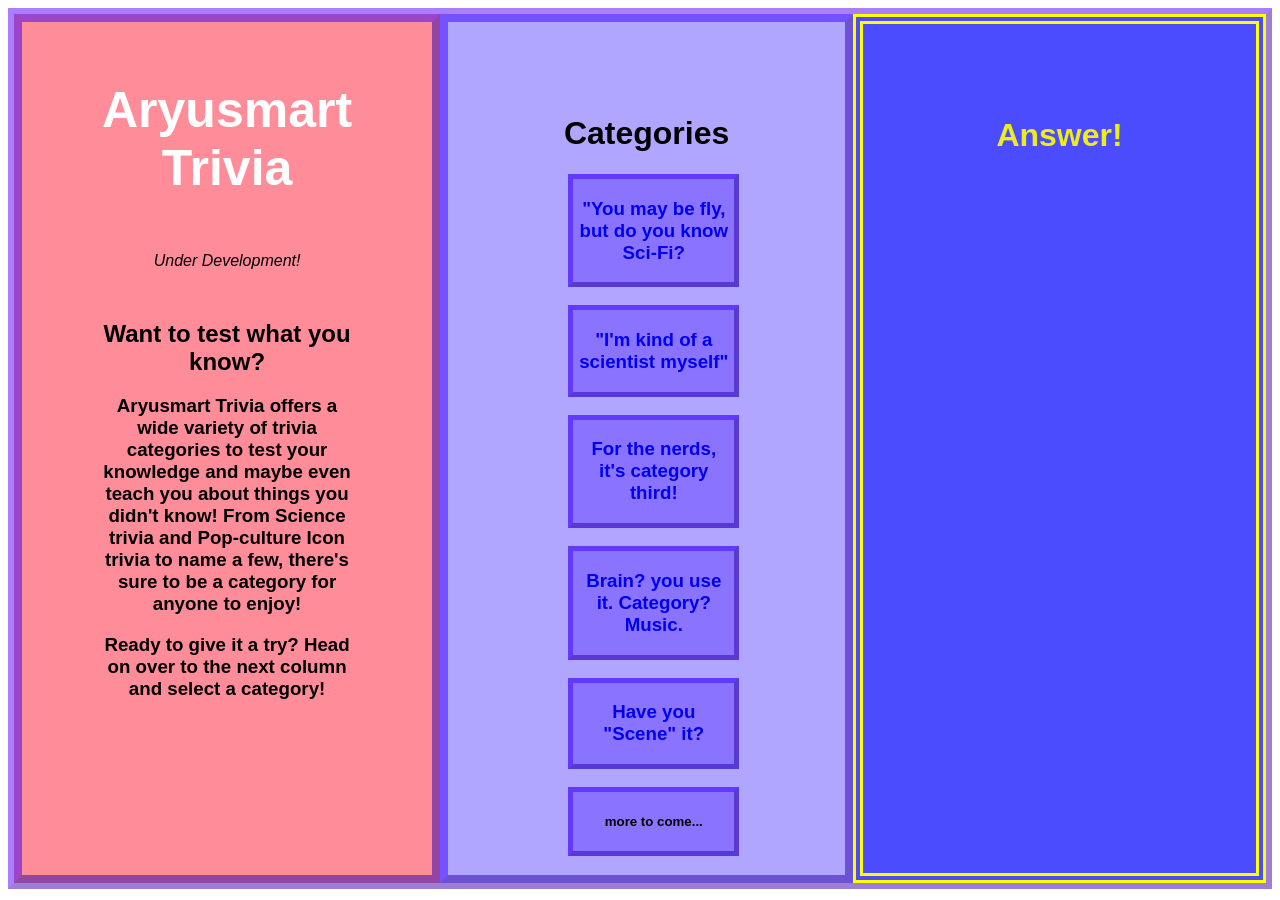
==== index.html @ e44b0830 "Add files via upload" ====
<!DOCTYPE html>
<html>

<head>
  <meta charset="utf-8">
  <meta name="viewport" content="width=device-width">
  <title>HTML Trivia</title>
  <link href="style1.css" rel="stylesheet" type="text/css" />
</head>

<body>
  
<div class = "grid-container">  
  
  <div id = "description" class = "grid-column">  
    <header>
      <h1 id = "aryusmart-title">Aryusmart Trivia</h1>
    </header>
    <p class="teaser">Under Development!</p>
      <h2>Want to test what you know?</h2>
      <h3>Aryusmart Trivia offers a wide variety of trivia categories to test your knowledge and maybe even teach you about things you didn't know! From Science trivia and Pop-culture Icon trivia to name a few, there's sure to be a category for anyone to enjoy! </h3>
      
    <h3>Ready to give it a try? Head on over to the next column and select a category!</h3>
  </div>


  
  <div id = "categories" class = "grid-column">
    <h1>Categories</h1>
      <ul>
        <li><h3><a href = "scifiTrivia.html">"You may be fly, but do you know Sci-Fi?</a></h3></li>
        <br>
        <li><h3><a href = "scienceTrivia.html">"I'm kind of a scientist myself"</a></h3></li>
        <br>
        <li><h3><a href = "nerdsTrivia.html">For the nerds, it's category third!</a></h3></li>
        <br>
        <li><h3><a href = "musicTrivia.html">Brain? you use it. Category? Music.</a></h3></li>
        <br>
        <li><h3><a href = "movieTrivia.html">Have you "Scene" it?</a></h3></li>
        <br>
        <li><h5>more to come...</h5></li>
      </ul>
  </div>

  <div id = "answer" class = "grid-column">
    <h1>Answer!</h1>
  </div>

</div>
  
  
  <script src="script.js"></script>
</body>

</html>
---- style1.css ----
body {
  text-align: center;
}

header {
  font-family: sans-serif;
}

a {
  text-decoration: none;
}

li {
  font-size: 1em;
  border: outset 5px rgba(60,0,255,0.5);
  background-color: rgba(50,0,255,0.3);
  transition: font-size 0.3s ease, border 0.5s ease, background-color 0.5s ease, border-radius 0.5s ease;
  padding-right: 0.2em;
  padding-left: 0.2em;
}

li:hover {
  font-size: 0.95em;
  border: inset 10px rgba(80,0,255,0.5);
  border-radius: 25px;
  background-color: rgba(70,0,255,0.4);
}

ul {
  list-style-type: none;
  margin-right: 1.6em;
}

.teaser {
  margin: 50px;
  font-style: italic;
}

.grid-container {
  display: grid;
  grid-template-columns: 1fr 1fr 1fr;
  min-height: 96.5vh;
  border: outset 6px rgba(90,0,255,0.5);
}

.grid-column {
  border: outset 8px rgba(60,0,255,0.5);
  transition: border 0.5s ease, background-color 0.5s ease;
  padding-top: 0;
  padding-right: 5em;
  padding-bottom: 0;
  padding-left: 5em;
  background-color: rgba(50,0,255,0.3);
  font-family: Arial, helvetica, sans-serif;
}

.grid-column:hover {
  border: outset 15px rgba(80,0,255,0.5);
  background-color: rgba(200,0,255,0.3);
}

#description {
  background-color: rgba(255, 0, 30, 0.45);
  transition: border 0.5s ease, background-color 0.5s ease;
  padding-top: 0;
}

#description:hover {
  background-color: rgba(255, 0, 30, 0.6);
}

#categories {
  background-color: rgba(30,0,255,0.35);
  transition: border 0.5s ease, background-color 0.5s ease;
  padding-top: 4.5em;
}

#categories:hover {
  background-color: rgba(150,0,255,0.4);
}

#answer {
  color: rgba(255, 255, 0, 0.9);
  background-color: rgba(0, 0, 255, 0.70);
  transition: border 0.5s ease, background-color 0.5s ease;
  padding-top: 4.5em;
  border: double 10px rgba(255, 255, 0, 1);
}

#answer:hover {
  background-color: rgba(0,0,255,0.9);
}

#aryusmart-title {
  padding-top: 0.5em;
  padding-bottom: 0.1em;
  font-size: 50px;
  color: white;
}
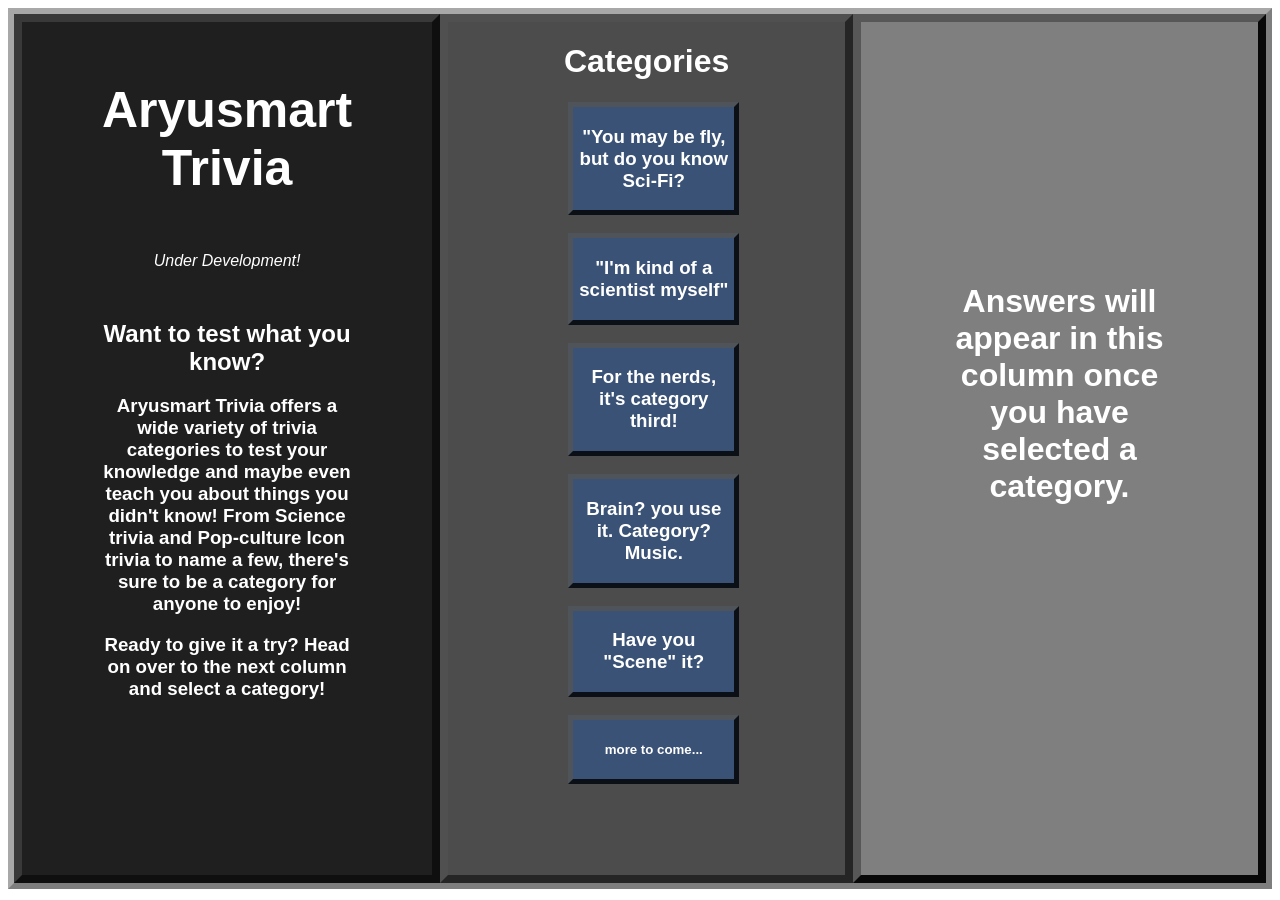
==== commit 4549cfce: "Add files via upload" ====
--- a/index.html
+++ b/index.html
@@ -43,7 +43,7 @@
   </div>
 
   <div id = "answer" class = "grid-column">
-    <h1>Answer!</h1>
+    <h1>Answers will appear in this column once you have selected a category.</h1>
   </div>
 
 </div>
--- a/style1.css
+++ b/style1.css
@@ -8,12 +8,18 @@
 
 a {
   text-decoration: none;
+  color: white;
+}
+
+a:active {
+  color: inherit;
 }
 
 li {
+  color: white;
   font-size: 1em;
-  border: outset 5px rgba(60,0,255,0.5);
-  background-color: rgba(50,0,255,0.3);
+  border: outset 5px rgba(0, 0, 0, 0.8);
+  background-color: rgba(22, 98, 219, 0.3);
   transition: font-size 0.3s ease, border 0.5s ease, background-color 0.5s ease, border-radius 0.5s ease;
   padding-right: 0.2em;
   padding-left: 0.2em;
@@ -21,7 +27,7 @@
 
 li:hover {
   font-size: 0.95em;
-  border: inset 10px rgba(80,0,255,0.5);
+  border: inset 10px rgba(0, 0, 0, 0.9);
   border-radius: 25px;
   background-color: rgba(70,0,255,0.4);
 }
@@ -40,55 +46,57 @@
   display: grid;
   grid-template-columns: 1fr 1fr 1fr;
   min-height: 96.5vh;
-  border: outset 6px rgba(90,0,255,0.5);
+  border: outset 6px rgba(0, 0, 0, 0.5);
 }
 
 .grid-column {
-  border: outset 8px rgba(60,0,255,0.5);
+  border: outset 8px rgba(0, 0, 0, 0.5);
   transition: border 0.5s ease, background-color 0.5s ease;
   padding-top: 0;
   padding-right: 5em;
   padding-bottom: 0;
   padding-left: 5em;
-  background-color: rgba(50,0,255,0.3);
+  background-color: rgba(0, 0, 0, 0.3);
   font-family: Arial, helvetica, sans-serif;
 }
 
 .grid-column:hover {
-  border: outset 15px rgba(80,0,255,0.5);
-  background-color: rgba(200,0,255,0.3);
+  border: outset 15px rgba(0, 0, 0, 0.7);
 }
 
 #description {
-  background-color: rgba(255, 0, 30, 0.45);
+  color: white;
+  background-color: rgba(0, 0, 0, 0.88);
   transition: border 0.5s ease, background-color 0.5s ease;
   padding-top: 0;
 }
 
 #description:hover {
-  background-color: rgba(255, 0, 30, 0.6);
+  background-color: rgba(0, 0, 0, 0.4);
 }
 
 #categories {
-  background-color: rgba(30,0,255,0.35);
+  color: white;
+  background-color: rgba(0, 0, 0, 0.7);
   transition: border 0.5s ease, background-color 0.5s ease;
-  padding-top: 4.5em;
+  padding-top: 0;
 }
 
 #categories:hover {
-  background-color: rgba(150,0,255,0.4);
+  background-color: rgba(13, 114, 168, 0.9);
 }
 
 #answer {
-  color: rgba(255, 255, 0, 0.9);
-  background-color: rgba(0, 0, 255, 0.70);
+  color: white;
+  background-color: rgba(0, 0, 0, 0.5);
   transition: border 0.5s ease, background-color 0.5s ease;
-  padding-top: 4.5em;
-  border: double 10px rgba(255, 255, 0, 1);
+  padding-top: 15em;
+  border: outset 8px rgba(0, 0, 0, 0.93);
 }
 
 #answer:hover {
-  background-color: rgba(0,0,255,0.9);
+  background-color: rgba(22, 98, 219, 0.9);
+  border: outset 15px rgba(0, 0, 0, 0.5);
 }
 
 #aryusmart-title {
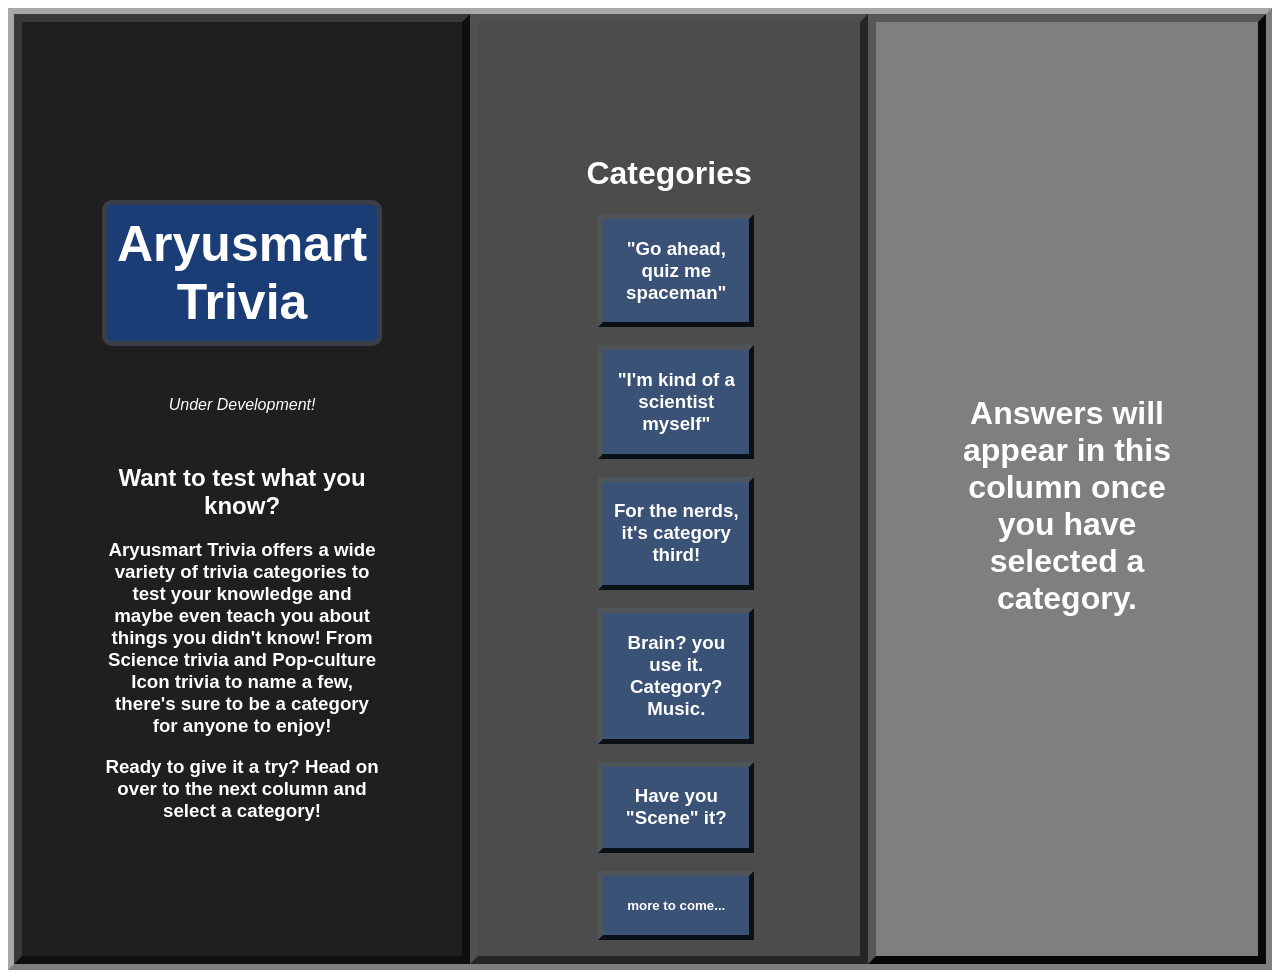
==== commit dd5033b8: "update category 1 in html" ====
--- a/index.html
+++ b/index.html
@@ -28,7 +28,7 @@
   <div id = "categories" class = "grid-column">
     <h1>Categories</h1>
       <ul>
-        <li><h3><a href = "scifiTrivia.html">"You may be fly, but do you know Sci-Fi?</a></h3></li>
+        <li><h3><a href = "scifiTrivia.html">"Go ahead, quiz me spaceman"</a></h3></li>
         <br>
         <li><h3><a href = "scienceTrivia.html">"I'm kind of a scientist myself"</a></h3></li>
         <br>
@@ -48,8 +48,6 @@
 
 </div>
   
-  
-  <script src="script.js"></script>
 </body>
 
 </html>
--- a/style1.css
+++ b/style1.css
@@ -21,8 +21,8 @@
   border: outset 5px rgba(0, 0, 0, 0.8);
   background-color: rgba(22, 98, 219, 0.3);
   transition: font-size 0.3s ease, border 0.5s ease, background-color 0.5s ease, border-radius 0.5s ease;
-  padding-right: 0.2em;
-  padding-left: 0.2em;
+  padding-right: 0.4em;
+  padding-left: 0.4em;
 }
 
 li:hover {
@@ -68,7 +68,7 @@
   color: white;
   background-color: rgba(0, 0, 0, 0.88);
   transition: border 0.5s ease, background-color 0.5s ease;
-  padding-top: 0;
+  padding-top: 9rem;
 }
 
 #description:hover {
@@ -79,7 +79,7 @@
   color: white;
   background-color: rgba(0, 0, 0, 0.7);
   transition: border 0.5s ease, background-color 0.5s ease;
-  padding-top: 0;
+  padding-top: 7rem;
 }
 
 #categories:hover {
@@ -90,7 +90,7 @@
   color: white;
   background-color: rgba(0, 0, 0, 0.5);
   transition: border 0.5s ease, background-color 0.5s ease;
-  padding-top: 15em;
+  padding-top: 22rem;
   border: outset 8px rgba(0, 0, 0, 0.93);
 }
 
@@ -100,8 +100,15 @@
 }
 
 #aryusmart-title {
-  padding-top: 0.5em;
-  padding-bottom: 0.1em;
+  padding-top: 0.2em;
+  padding-right: 0.2em;
+  padding-bottom: 0.2em;
+  padding-left: 0.2em;
   font-size: 50px;
   color: white;
+  background-color: rgba(22, 97, 219, 0.466);
+  border: solid 5.8px rgba(64, 63, 66, 0.849);
+  border-radius: 10px;
 }
+
+
